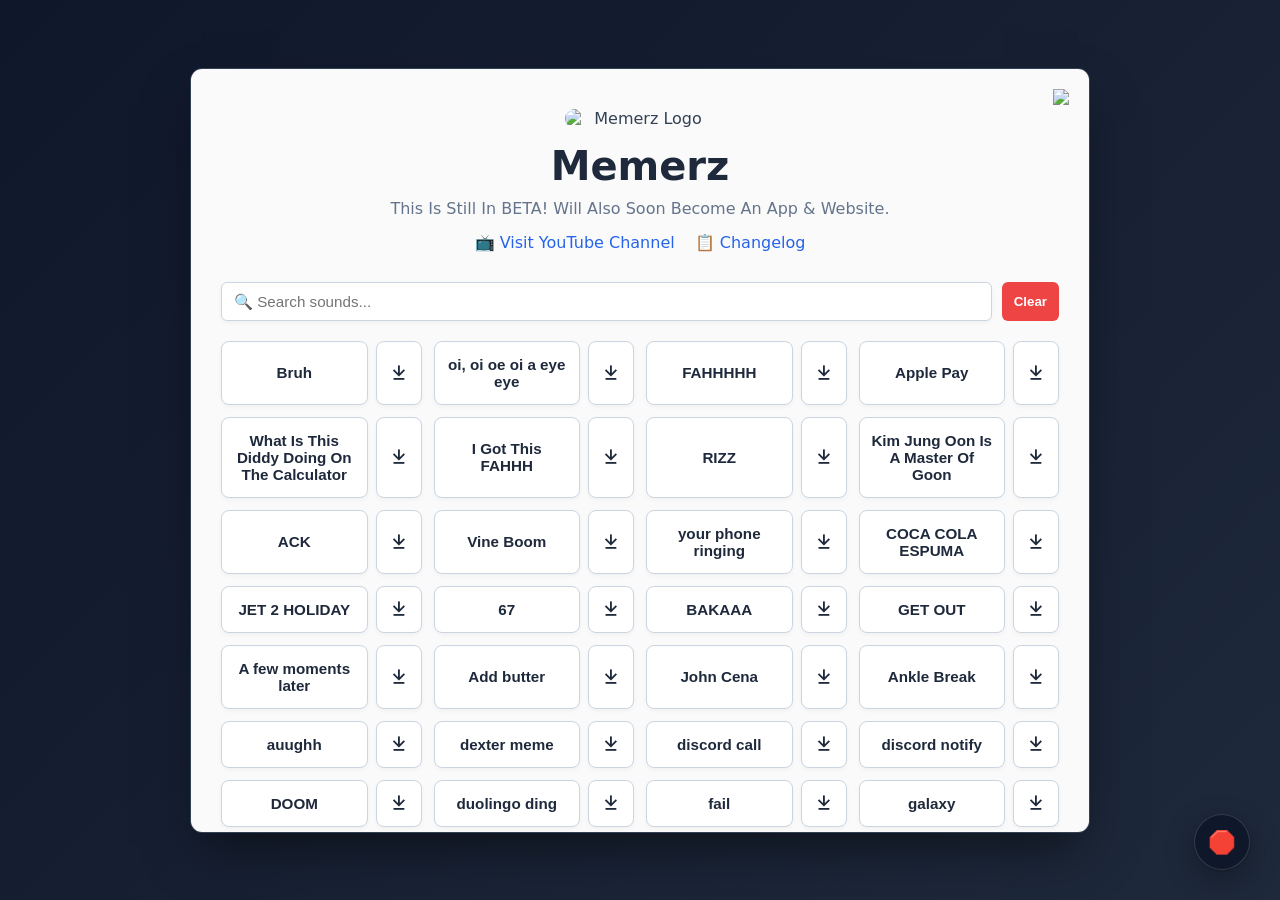
==== index.html @ 95a268e2 "Update index.html" ====
<!doctype html>
<html lang="en">
<head>
<meta charset="UTF-8">
<meta name="viewport" content="width=device-width, initial-scale=1.0">
<title>Memerz - (BETA)</title>
<link rel="icon" type="image/png" href="All Logos.png">
<link rel="stylesheet" href="https://unpkg.com/boxicons@2.1.4/css/boxicons.min.css">
<link rel="stylesheet" href="download-buttons.css">
<style>
/* --- CLEAN DEVICE FRAMING STYLES (NO BROWSER CHROME / NO ADDRESS BAR) --- */
body {
margin: 0;
padding: 40px 20px;
background: linear-gradient(135deg, #0f172a, #1e293b);
font-family: system-ui, -apple-system, BlinkMacSystemFont, 'Segoe UI', Roboto, sans-serif;
color: #334155;
display: flex;
justify-content: center;
align-items: center;
min-height: 100vh;
box-sizing: border-box;
}

/* Clean Website Frame Container */
.soundboard-frame {
width: 100%;
max-width: 900px;
background: #fafafa;
border-radius: 12px;
box-shadow: 0 25px 50px -12px rgba(0, 0, 0, 0.5);
border: 1px solid #334155;
padding: 40px 30px 30px 30px;
max-height: 85vh;
overflow-y: auto;
position: relative;
box-sizing: border-box;
}

.header-area {
position: relative;
margin-bottom: 30px;
text-align: center;
}

.logo {
display: block;
margin: 0 auto 15px auto;
max-width: 150px;
height: auto;
border-radius: 10px;
}

.title {
font-size: 2.5rem;
color: #1e293b;
margin: 0 0 10px 0;
}

.description {
color: #64748b;
font-size: 1rem;
margin: 0 0 15px 0;
}

.nav-links {
display: flex;
gap: 20px;
justify-content: center;
flex-wrap: wrap;
}

.nav-links a {
color: #2563eb;
text-decoration: none;
font-weight: 500;
}

.nav-links a:hover {
text-decoration: underline;
}

/* SEARCH BAR STYLES */
.search-container {
margin-bottom: 20px;
display: flex;
gap: 10px;
}

.search-input {
flex: 1;
padding: 10px 12px;
border: 1px solid #cbd5e1;
border-radius: 6px;
font-size: 0.95rem;
color: #1e293b;
box-shadow: 0 2px 4px rgba(0,0,0,0.04);
transition: border-color 0.2s ease;
}

.search-input:focus {
outline: none;
border-color: #2563eb;
box-shadow: 0 0 0 3px rgba(37, 99, 235, 0.1);
}

.clear-btn {
padding: 10px 12px;
background: #ef4444;
color: white;
border: none;
border-radius: 6px;
cursor: pointer;
font-weight: 600;
transition: all 0.2s ease;
}

.clear-btn:hover {
background: #dc2626;
transform: translateY(-1px);
}

/* Soundboard Grid Wrapper */
.soundboard-grid {
display: grid;
grid-template-columns: repeat(auto-fill, minmax(160px, 1fr));
gap: 12px;
margin-bottom: 10px;
}

/* Grid Buttons */
.soundboard-grid button {
background: #ffffff;
color: #1e293b;
border: 1px solid #cbd5e1;
padding: 14px 10px;
border-radius: 8px;
font-size: 0.95rem;
font-weight: 600;
cursor: pointer;
transition: all 0.2s ease;
box-shadow: 0 2px 4px rgba(0,0,0,0.04);
display: flex;
align-items: center;
justify-content: center;
text-align: center;
}

.soundboard-grid button:hover {
background: #f8fafc;
border-color: #94a3b8;
transform: translateY(-2px);
box-shadow: 0 4px 6px rgba(0,0,0,0.08);
}

.soundboard-grid button:active {
transform: translateY(0);
}

.soundboard-grid button.hidden {
display: none;
}

/* --- VERCEL DOCK STYLE DRAGGABLE BUTTON --- */
.floating-toolbar {
position: fixed;
bottom: 30px;
right: 30px;
width: 56px;
height: 56px;
background: rgba(15, 23, 42, 0.9);
backdrop-filter: blur(8px);
-webkit-backdrop-filter: blur(8px);
border: 1px solid rgba(255, 255, 255, 0.15);
border-radius: 50%;
box-shadow: 0 10px 30px rgba(0, 0, 0, 0.3), 0 1px 3px rgba(0, 0, 0, 0.2);
display: flex;
align-items: center;
justify-content: center;
font-size: 1.4rem;
cursor: grab;
z-index: 9999;
user-select: none;
touch-action: none;
transition: border-color 0.2s, transform 0.1s ease;
}

.floating-toolbar:hover {
border-color: rgba(239, 68, 68, 0.6);
transform: scale(1.05);
}

.floating-toolbar:active {
cursor: grabbing;
transform: scale(0.95);
}


  .discord-btn {
  display: inline-flex;
  align-items: center;
  gap: 8px;
  padding: 12px 24px;
  background: #5865F2;
  color: #fff;
  border-radius: 20px;
  text-decoration: none;
  font-weight: 600;
  font-size: 1rem;
  transition: background .2s;
}

.discord-btn:hover {
  background: #4752c4;
}

.discord-btn i {
  font-size: 1.2rem;
}
</style>
</head>
<body>

<!-- Main Website Device Frame Panel -->
<div class="soundboard-frame">

<!-- GitHub icon pinned cleanly inside the frame layout -->
<a class="GitHub" href="https://github.com/treatwashere/Meme-Soundboard" style="position: absolute; right: 20px; top: 20px;" target="_blank">
<img src="https://raw.githubusercontent.com/treatwashere/Meme-Soundboard/refs/heads/main/GitHub_Invertocat_Black_Clearspace.png" style="height:2em; display:block;">
</a>

<!-- Elfsight App Widget Integration -->
<div class="elfsight-app-63ed6d70-ac6b-4625-aff9-a7a195f194ff" data-elfsight-app-lazy></div>

<div class="header-area">
<img class="logo" src="https://raw.githubusercontent.com/treatwashere/Meme-Soundboard/refs/heads/main/All%20Logos.png" alt="Memerz Logo">
<h1 class="title">Memerz</h1>
<p class="description">This Is Still In BETA! Will Also Soon Become An App & Website.</p>
<div class="nav-links">
<a href="https://www.youtube.com/@treatwashere" target="_blank">📺 Visit YouTube Channel</a>
<a href="/changelog.html">📋 Changelog</a>
</div>
</div>

<!-- SEARCH BAR -->
<div class="search-container">
<input 
  type="text" 
  class="search-input" 
  id="searchInput" 
  placeholder="🔍 Search sounds..."
>
<button class="clear-btn" id="clearBtn">Clear</button>
</div>

<!-- Soundboard Dynamic Grid Layout -->
<div class="soundboard-grid" id="soundboardGrid">
<button class="sound-btn" data-name="Bruh" onclick="playSound('https://github.com/treatwashere/Meme-Soundboard/raw/refs/heads/main/bruh.mp3')">Bruh</button>
<button class="sound-btn" data-name="oi, oi oe oi a eye eye" onclick="playSound('https://github.com/treatwashere/Meme-Soundboard/raw/refs/heads/main/oi,%20oi%20oe%20oi%20a%20eye%20eye.mp3')">oi, oi oe oi a eye eye</button>
<button class="sound-btn" data-name="FAHHHHH" onclick="playSound('https://github.com/treatwashere/Meme-Soundboard/raw/refs/heads/main/faaah.mp3')">FAHHHHH</button>
<button class="sound-btn" data-name="Apple Pay" onclick="playSound('https://raw.githubusercontent.com/treatwashere/Meme-Soundboard/refs/heads/main/applepay.mp3')">Apple Pay</button>
<button class="sound-btn" data-name="What Is This Diddy Doing On The Calculator" onclick="playSound('https://raw.githubusercontent.com/treatwashere/Meme-Soundboard/refs/heads/main/what-is-this-diddy-blud-doing-on-the.mp3')">What Is This Diddy Doing On The Calculator</button>
<button class="sound-btn" data-name="I Got This FAHHH" onclick="playSound('https://raw.githubusercontent.com/treatwashere/Meme-Soundboard/refs/heads/main/ive-got-this-faaaaaaaaahhhhh.mp3')">I Got This FAHHH</button>
<button class="sound-btn" data-name="RIZZ" onclick="playSound('https://github.com/treatwashere/Meme-Soundboard/raw/refs/heads/main/rizz-sound-effect.mp3')">RIZZ</button>
<button class="sound-btn" data-name="Kim Jung Oon Is A Master Of Goon" onclick="playSound('https://github.com/treatwashere/Meme-Soundboard/raw/refs/heads/main/kim-jong-un-is-master-of-g00n.mp3')">Kim Jung Oon Is A Master Of Goon</button>
<button class="sound-btn" data-name="ACK" onclick="playSound('https://github.com/treatwashere/Meme-Soundboard/raw/refs/heads/main/ack.mp3')">ACK</button>
<button class="sound-btn" data-name="Vine Boom" onclick="playSound('https://github.com/treatwashere/Meme-Soundboard/raw/refs/heads/main/vine-boom.mp3')">Vine Boom</button>
<button class="sound-btn" data-name="your phone ringing" onclick="playSound('https://github.com/treatwashere/Meme-Soundboard/raw/refs/heads/main/youre-phone-is-ringing.mp3')">your phone ringing</button>
<button class="sound-btn" data-name="COCA COLA ESPUMA" onclick="playSound('https://github.com/treatwashere/Meme-Soundboard/raw/refs/heads/main/coca-cola-espuma.mp3')">COCA COLA ESPUMA</button>
<button class="sound-btn" data-name="JET 2 HOLIDAY" onclick="playSound('https://github.com/treatwashere/Meme-Soundboard/raw/refs/heads/main/treat%20washere%20-%20NOTHING%20BEATS%20A%20JET%202%20HOLIDAY!%202026-05-03%2014_26.m4a')">JET 2 HOLIDAY</button>
<button class="sound-btn" data-name="67" onclick="playSound('https://github.com/treatwashere/Meme-Soundboard/raw/refs/heads/main/67_SQlv2Xv.mp3')">67</button>
<button class="sound-btn" data-name="BAKAAA" onclick="playSound('https://raw.githubusercontent.com/treatwashere/Meme-Soundboard/refs/heads/main/My%20Movie%2042.mp3')">BAKAAA</button>
<button class="sound-btn" data-name="GET OUT" onclick="playSound('https://github.com/treatwashere/Meme-Soundboard/raw/refs/heads/main/tuco-get-out.mp3')">GET OUT</button>
<button class="sound-btn" data-name="A few moments later" onclick="playSound('https://github.com/treatwashere/Meme-Soundboard/raw/refs/heads/main/a-few-moments-later-sponge-bob-sfx-fun.mp3')">A few moments later</button>
<button class="sound-btn" data-name="Add butter" onclick="playSound('https://github.com/treatwashere/Meme-Soundboard/raw/refs/heads/main/add-butter-add-butter.mp3')">Add butter</button>
<button class="sound-btn" data-name="John Cena" onclick="playSound('https://github.com/treatwashere/Meme-Soundboard/raw/refs/heads/main/and-his-name-is-john-cena.mp3')">John Cena</button>
<button class="sound-btn" data-name="Ankle Break" onclick="playSound('https://github.com/treatwashere/Meme-Soundboard/raw/refs/heads/main/ankle-snap.mp3')">Ankle Break</button>
<button class="sound-btn" data-name="auughh" onclick="playSound('https://github.com/treatwashere/Meme-Soundboard/raw/refs/heads/main/auugghhhhhhhhh.mp3')">auughh</button>
<button class="sound-btn" data-name="dexter meme" onclick="playSound('https://github.com/treatwashere/Meme-Soundboard/raw/refs/heads/main/dexter-meme.mp3')">dexter meme</button>
<button class="sound-btn" data-name="discord call" onclick="playSound('https://github.com/treatwashere/Meme-Soundboard/raw/refs/heads/main/discord-call-soundd.mp3')">discord call</button>
<button class="sound-btn" data-name="discord notify" onclick="playSound('https://github.com/treatwashere/Meme-Soundboard/raw/refs/heads/main/discord-notification.mp3')">discord notify</button>
<button class="sound-btn" data-name="DOOM" onclick="playSound('https://github.com/treatwashere/Meme-Soundboard/raw/refs/heads/main/doom-eternal.mp3')">DOOM</button>
<button class="sound-btn" data-name="duolingo ding" onclick="playSound('https://github.com/treatwashere/Meme-Soundboard/raw/refs/heads/main/duolingo-correct.mp3')">duolingo ding</button>
<button class="sound-btn" data-name="fail" onclick="playSound('https://github.com/treatwashere/Meme-Soundboard/raw/refs/heads/main/fail-sound-effect.mp3')">fail</button>
<button class="sound-btn" data-name="galaxy" onclick="playSound('https://github.com/treatwashere/Meme-Soundboard/raw/refs/heads/main/galaxy-meme.mp3')">galaxy</button>
<button class="sound-btn" data-name="gulp gulp gulp" onclick="playSound('https://github.com/treatwashere/Meme-Soundboard/raw/refs/heads/main/gopgopgop.mp3')">gulp gulp gulp</button>
<button class="sound-btn" data-name="i just hit the jackpot" onclick="playSound('https://github.com/treatwashere/Meme-Soundboard/raw/refs/heads/main/i-just-hit-the-jackpot.mp3')">i just hit the jackpot</button>
<button class="sound-btn" data-name="i want you crying for me" onclick="playSound('https://github.com/treatwashere/Meme-Soundboard/raw/refs/heads/main/i-want-you-crying-for-me-roblox-sfx.mp3')">i want you crying for me</button>
<button class="sound-btn" data-name="i always come back" onclick="playSound('https://github.com/treatwashere/Meme-Soundboard/raw/refs/heads/main/ialwayscomeback.mp3')">i always come back</button>
<button class="sound-btn" data-name="dingalingaling" onclick="playSound('https://github.com/treatwashere/Meme-Soundboard/raw/refs/heads/main/indian-song.mp3')">dingalingaling</button>
<button class="sound-btn" data-name="big fart" onclick="playSound('https://github.com/treatwashere/Meme-Soundboard/raw/refs/heads/main/long-brain-fart.mp3')">big fart</button>
<button class="sound-btn" data-name="metal pipe" onclick="playSound('https://github.com/treatwashere/Meme-Soundboard/raw/refs/heads/main/metal-pipe-clang.mp3')">metal pipe</button>
<button class="sound-btn" data-name="hee hee" onclick="playSound('https://github.com/treatwashere/Meme-Soundboard/raw/refs/heads/main/michael-jackson-hee-hee.mp3')">hee hee</button>
<button class="sound-btn" data-name="no more skibidi toilet" onclick="playSound('https://github.com/treatwashere/Meme-Soundboard/raw/refs/heads/main/my-mommy-said-no-more-skibidi-toilet.mp3')">no more skibidi toilet</button>
<button class="sound-btn" data-name="wii nice shot!" onclick="playSound('https://github.com/treatwashere/Meme-Soundboard/raw/refs/heads/main/nice%20shot.mp3')">wii nice shot!</button>
<button class="sound-btn" data-name="omg bro" onclick="playSound('https://github.com/treatwashere/Meme-Soundboard/raw/refs/heads/main/oh-my-god-bro-oh-hell-nah-man.mp3')">omg bro</button>
<button class="sound-btn" data-name="is that freddy fazbear?" onclick="playSound('https://github.com/treatwashere/Meme-Soundboard/raw/refs/heads/main/omg-is-that-freddy-fazbear.mp3')">is that freddy fazbear?</button>
<button class="sound-btn" data-name="plankton moan" onclick="playSound('https://github.com/treatwashere/Meme-Soundboard/raw/refs/heads/main/plankton-groan.mp3')">plankton moan</button>
<button class="sound-btn" data-name="ps2 startup sound" onclick="playSound('https://github.com/treatwashere/Meme-Soundboard/raw/refs/heads/main/playstation2-startup-sound.mp3')">ps2 startup sound</button>
<button class="sound-btn" data-name="rickroll" onclick="playSound('https://github.com/treatwashere/Meme-Soundboard/raw/refs/heads/main/rickroll.mp3')">rickroll</button>
<button class="sound-btn" data-name="rip my granny" onclick="playSound('https://github.com/treatwashere/Meme-Soundboard/raw/refs/heads/main/rip-my-granny.mp3')">rip my granny</button>
<button class="sound-btn" data-name="show me your willy" onclick="playSound('https://github.com/treatwashere/Meme-Soundboard/raw/refs/heads/main/show-me-your-willy_7lihYOX.mp3')">show me your willy</button>
<button class="sound-btn" data-name="tactical nuke incoming" onclick="playSound('https://github.com/treatwashere/Meme-Soundboard/raw/refs/heads/main/tactical-nuke.mp3')">tactical nuke incoming</button>
<button class="sound-btn" data-name="whered you get that piano?" onclick="playSound('https://github.com/treatwashere/Meme-Soundboard/raw/refs/heads/main/wait-whered-you-get-that-piano_FfONCac.mp3')">whered you get that piano?</button>
<button class="sound-btn" data-name="du bist gut genug" onclick="playSound('https://github.com/treatwashere/Meme-Soundboard/raw/refs/heads/main/du-bist-gut-genug.mp3')">du bist gut genug</button>
<button class="sound-btn" data-name="dun dun dun" onclick="playSound('https://github.com/treatwashere/Meme-Soundboard/raw/refs/heads/main/dun-dun.mp3')">dun dun dun</button>
<button class="sound-btn" data-name="i sh#t my pants aldi" onclick="playSound('https://github.com/treatwashere/Meme-Soundboard/raw/refs/heads/main/i-sh-t-my-pants-aldi.mp3')">i sh#t my pants aldi</button>
<button class="sound-btn" data-name="yayyy!" onclick="playSound('https://github.com/treatwashere/Meme-Soundboard/raw/refs/heads/main/kids-saying-yay-sound-effect_3.mp3')">yayyy!</button>
<button class="sound-btn" data-name="ohhh myyy gawdddd" onclick="playSound('https://github.com/treatwashere/Meme-Soundboard/raw/refs/heads/main/oh-my-god-meme.mp3')">ohhh myyy gawdddd</button>
<button class="sound-btn" data-name="meow meow meow meow" onclick="playSound('https://github.com/treatwashere/Meme-Soundboard/raw/refs/heads/main/sad-meow-song.mp3')">meow meow meow meow</button>
<button class="sound-btn" data-name="spiderman meme song" onclick="playSound('https://github.com/treatwashere/Memerz/raw/refs/heads/main/spiderman-meme-song.mp3')">spiderman meme song</button>
<button class="sound-btn" data-name="romance song" onclick="playSound('https://github.com/treatwashere/Memerz/raw/refs/heads/main/romanceeeeeeeeeeeeee.mp3')">romance song</button>
<button class="sound-btn" data-name="yeah boi song" onclick="playSound('https://github.com/treatwashere/Memerz/raw/refs/heads/main/yeah-boiii-i-i-i.mp3')">yeah boi song</button>
<button class="sound-btn" data-name="hello there meme" onclick="playSound('https://github.com/treatwashere/Memerz/raw/refs/heads/main/obi-wan-hello-there.mp3')">hello there meme</button>
<button class="sound-btn" data-name="fortnite death sound" onclick="playSound('https://github.com/treatwashere/Memerz/raw/refs/heads/main/fortnite-death.mp3')">fortnite death sound</button>
<button class="sound-btn" data-name="error sound" onclick="playSound('https://github.com/treatwashere/Memerz/raw/refs/heads/main/error-sound.mp3')">error sound</button>
<button class="sound-btn" data-name="AI Baby laughing" onclick="playSound('https://github.com/treatwashere/Memerz/raw/refs/heads/main/baby-laughing-meme.mp3')">AI Baby laughing</button>
<button class="sound-btn" data-name="Loud siren" onclick="playSound('https://github.com/treatwashere/Memerz/raw/refs/heads/main/999-social-credit-siren.mp3')">Loud siren</button>
<button class="sound-btn" data-name="sus sound" onclick="playSound('https://github.com/treatwashere/Memerz/raw/refs/heads/main/among-us-role-reveal-sound.mp3')">sus sound</button>
<button class="sound-btn" data-name="gay echo" onclick="playSound('https://github.com/treatwashere/Memerz/raw/refs/heads/main/gay-gay-gay-gay.mp3')">gay echo</button>
<button class="sound-btn" data-name="heavenly music" onclick="playSound('https://github.com/treatwashere/Memerz/raw/refs/heads/main/heavenly-music-gaming-sound-effect-hd-mp3cut.mp3')">heavenly music</button>
<button class="sound-btn" data-name="sad song" onclick="playSound('https://raw.githubusercontent.com/treatwashere/Memerz/refs/heads/main/tf_nemesis.mp3')">sad song</button>
<button class="sound-btn" data-name="danger edit" onclick="playSound('https://raw.githubusercontent.com/treatwashere/Memerz/refs/heads/main/verity-edit.mp3')">danger edit</button>
  <a href="https://discord.gg/YOUR_INVITE_CODE" target="_blank" class="discord-btn">
  <i class="bi bi-discord"></i>
  Discord
</a>

</div>

<!-- Fixed Vercel Floating Button Docks Globally On Page -->
<button id="floating-toolbar" class="floating-toolbar" title="Drag to re-position. Click to stop all sounds.">
🛑
</button>

<!-- Scripts CDN -->
<script src="https://elfsightcdn.com/platform.js" async></script>

<!-- Sound Processing & Search Logic -->
<script>
let activeSounds = [];

function playSound(file) {
const audio = new Audio(file);
activeSounds.push(audio);
audio.onended = function() {
activeSounds = activeSounds.filter(s => s !== audio);
};
audio.play().catch(err => console.log("Playback error: ", err));
}

function stopAllSounds() {
activeSounds.forEach(sound => {
sound.pause();
sound.currentTime = 0;
});
activeSounds = [];
}

// SEARCH FUNCTIONALITY
const searchInput = document.getElementById('searchInput');
const clearBtn = document.getElementById('clearBtn');
const soundButtons = document.querySelectorAll('.sound-btn');

searchInput.addEventListener('input', (e) => {
const searchTerm = e.target.value.toLowerCase();

soundButtons.forEach(btn => {
const soundName = btn.dataset.name.toLowerCase();
if (soundName.includes(searchTerm)) {
btn.classList.remove('hidden');
} else {
btn.classList.add('hidden');
}
});
});

clearBtn.addEventListener('click', () => {
searchInput.value = '';
searchInput.focus();
soundButtons.forEach(btn => btn.classList.remove('hidden'));
});

/* --- FIXED FLUID TRANSFORMS DRAG LOGIC --- */
const toolbar = document.getElementById('floating-toolbar');
let isDragging = false;
let gestureMoved = false;
let startX = 0, startY = 0;
let transformX = 0, transformY = 0;
let dragStartX = 0, dragStartY = 0;

toolbar.addEventListener('pointerdown', (e) => {
isDragging = true;
gestureMoved = false;
dragStartX = e.clientX;
dragStartY = e.clientY;
startX = e.clientX - transformX;
startY = e.clientY - transformY;
toolbar.setPointerCapture(e.pointerId);
toolbar.style.transition = 'none';
});

toolbar.addEventListener('pointermove', (e) => {
if (!isDragging) return;

const totalDistance = Math.sqrt(Math.pow(e.clientX - dragStartX, 2) + Math.pow(e.clientY - dragStartY, 2));
if (totalDistance > 5) {
gestureMoved = true;
}

transformX = e.clientX - startX;
transformY = e.clientY - startY;

toolbar.style.transform = `translate(${transformX}px, ${transformY}px)`;
});

toolbar.addEventListener('pointerup', (e) => {
if (!isDragging) return;

isDragging = false;
toolbar.releasePointerCapture(e.pointerId);

toolbar.style.transition = 'transform 0.1s ease, border-color 0.2s';

if (!gestureMoved) {
stopAllSounds();
}
});

</script>

<!-- Per-Sound Download Buttons -->
<script src="download-buttons.js"></script>
---- download-buttons.css ----
/* --- MEMERZ: PER-SOUND DOWNLOAD BUTTONS --- */
/* Adds a download control beside every sound button in the soundboard grid. */

/* Slightly wider cells so the sound name and its download button both fit. */
.soundboard-frame .soundboard-grid {
grid-template-columns: repeat(auto-fill, minmax(190px, 1fr));
}

/* Wrapper that pairs one sound button with its download button. */
.soundboard-grid .sound-item {
display: flex;
align-items: stretch;
gap: 8px;
min-width: 0;
}

/* Keeps the search filter working now that buttons sit inside a wrapper. */
.soundboard-grid .sound-item:has(.sound-btn.hidden) {
display: none;
}

.sound-item .sound-btn {
flex: 1 1 auto;
min-width: 0;
}

/* The download control itself. */
.sound-item .dl-btn {
flex: 0 0 auto;
width: 46px;
padding: 0;
background: #ffffff;
color: #1e293b;
border: 1px solid #cbd5e1;
border-radius: 8px;
box-shadow: 0 2px 4px rgba(0,0,0,0.04);
display: flex;
align-items: center;
justify-content: center;
font-size: 1.35rem;
line-height: 1;
text-decoration: none;
cursor: pointer;
transition: all 0.2s ease;
}

.sound-item .dl-btn:hover {
background: #f8fafc;
border-color: #94a3b8;
color: #2563eb;
transform: translateY(-2px);
box-shadow: 0 4px 6px rgba(0,0,0,0.08);
}

.sound-item .dl-btn:active {
transform: translateY(0);
}

.sound-item .dl-btn.dl-busy {
opacity: 0.55;
pointer-events: none;
}

.sound-item .dl-btn i {
display: block;
pointer-events: none;
}

/* Tablets and computers: the arrow-to-bottom button downloads the file. */
.sound-item .dl-desktop {
display: flex;
}

.sound-item .dl-mobile {
display: none;
}

/* Phones: the GitHub button is the download button. */
@media (max-width: 767px) {
.sound-item .dl-desktop {
display: none;
}
.sound-item .dl-mobile {
display: flex;
}
}
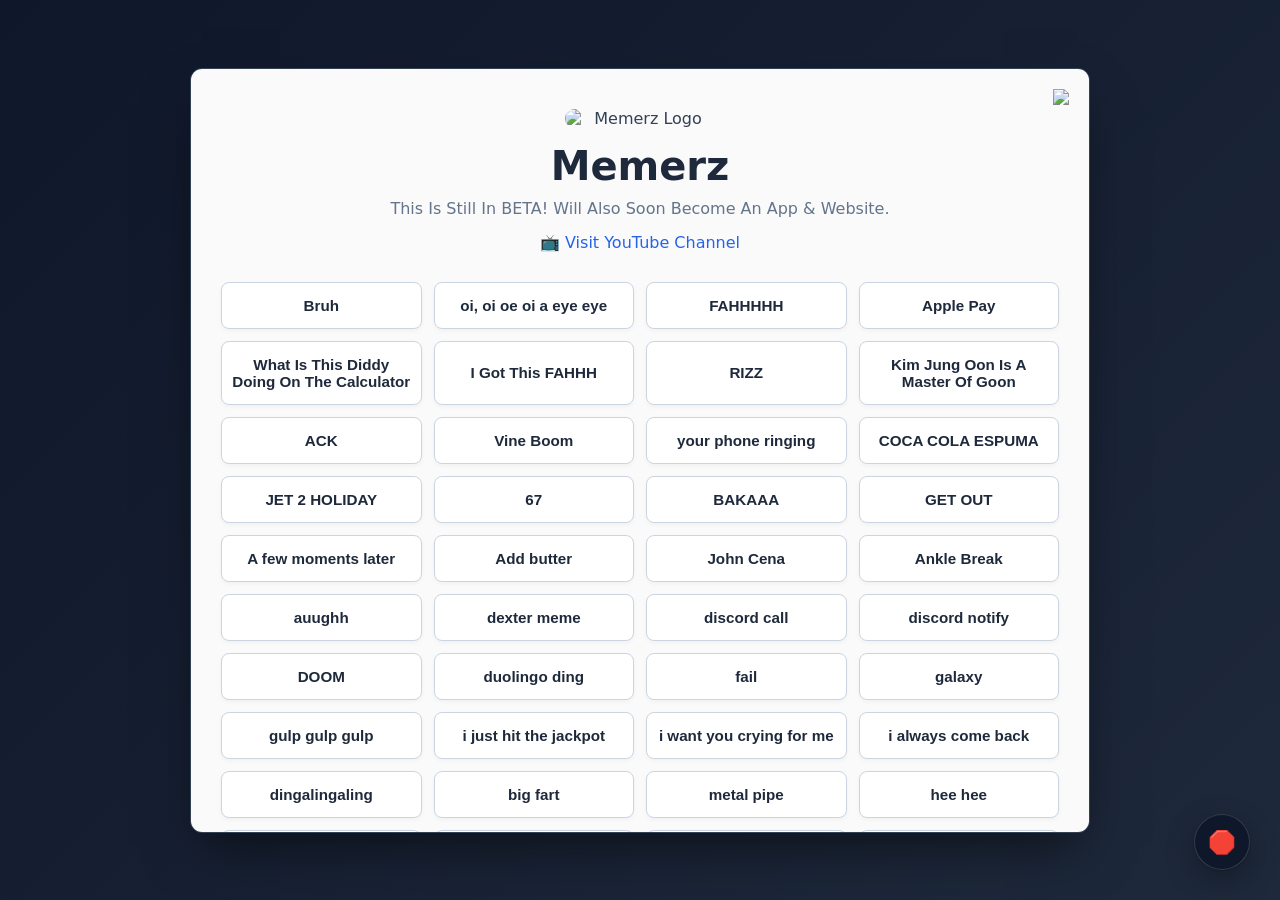
==== commit 050450a1: "Refactor index.html and update styles Updated HTML structure and styles, removed search functionalit" ====
--- a/index.html
+++ b/index.html
@@ -1,12 +1,11 @@
-<!doctype html>
+<!DOCTYPE HTML>
 <html lang="en">
 <head>
 <meta charset="UTF-8">
 <meta name="viewport" content="width=device-width, initial-scale=1.0">
 <title>Memerz - (BETA)</title>
 <link rel="icon" type="image/png" href="All Logos.png">
-<link rel="stylesheet" href="https://unpkg.com/boxicons@2.1.4/css/boxicons.min.css">
-<link rel="stylesheet" href="download-buttons.css">
+<link rel="stylesheet" href="https://cdn.jsdelivr.net/npm/bootstrap-icons@1.11.3/font/bootstrap-icons.min.css">
 <style>
 /* --- CLEAN DEVICE FRAMING STYLES (NO BROWSER CHROME / NO ADDRESS BAR) --- */
 body {
@@ -63,13 +62,6 @@
 margin: 0 0 15px 0;
 }
 
-.nav-links {
-display: flex;
-gap: 20px;
-justify-content: center;
-flex-wrap: wrap;
-}
-
 .nav-links a {
 color: #2563eb;
 text-decoration: none;
@@ -78,46 +70,6 @@
 
 .nav-links a:hover {
 text-decoration: underline;
-}
-
-/* SEARCH BAR STYLES */
-.search-container {
-margin-bottom: 20px;
-display: flex;
-gap: 10px;
-}
-
-.search-input {
-flex: 1;
-padding: 10px 12px;
-border: 1px solid #cbd5e1;
-border-radius: 6px;
-font-size: 0.95rem;
-color: #1e293b;
-box-shadow: 0 2px 4px rgba(0,0,0,0.04);
-transition: border-color 0.2s ease;
-}
-
-.search-input:focus {
-outline: none;
-border-color: #2563eb;
-box-shadow: 0 0 0 3px rgba(37, 99, 235, 0.1);
-}
-
-.clear-btn {
-padding: 10px 12px;
-background: #ef4444;
-color: white;
-border: none;
-border-radius: 6px;
-cursor: pointer;
-font-weight: 600;
-transition: all 0.2s ease;
-}
-
-.clear-btn:hover {
-background: #dc2626;
-transform: translateY(-1px);
 }
 
 /* Soundboard Grid Wrapper */
@@ -155,10 +107,6 @@
 
 .soundboard-grid button:active {
 transform: translateY(0);
-}
-
-.soundboard-grid button.hidden {
-display: none;
 }
 
 /* --- VERCEL DOCK STYLE DRAGGABLE BUTTON --- */
@@ -195,31 +143,57 @@
 transform: scale(0.95);
 }
 
-
-  .discord-btn {
-  display: inline-flex;
-  align-items: center;
-  gap: 8px;
-  padding: 12px 24px;
-  background: #5865F2;
-  color: #fff;
-  border-radius: 20px;
-  text-decoration: none;
-  font-weight: 600;
-  font-size: 1rem;
-  transition: background .2s;
+/* Discord Button */
+.discord-btn {
+display: inline-flex;
+align-items: center;
+justify-content: center;
+gap: 10px;
+padding: 14px 32px;
+background: #5865F2;
+color: #fff;
+border-radius: 20px;
+text-decoration: none;
+font-weight: 600;
+font-size: 1rem;
+border: none;
+cursor: pointer;
+transition: background .2s;
+margin-top: 20px;
 }
 
 .discord-btn:hover {
-  background: #4752c4;
+background: #4752c4;
 }
 
 .discord-btn i {
-  font-size: 1.2rem;
-}
+font-size: 1.2rem;
+}
+
+.discord-container {
+text-align: center;
+margin-top: 30px;
+padding-top: 20px;
+border-top: 1px solid #e2e8f0;
+}
+
 </style>
 </head>
 <body>
+
+<script>
+let currentAudio = null;
+
+function playSound(file) {
+if (currentAudio) {
+currentAudio.pause();
+}
+currentAudio = new Audio(file);
+currentAudio.play();
+}
+
+console.log("Javascript loaded!")
+</script>
 
 <!-- Main Website Device Frame Panel -->
 <div class="soundboard-frame">
@@ -238,93 +212,86 @@
 <p class="description">This Is Still In BETA! Will Also Soon Become An App & Website.</p>
 <div class="nav-links">
 <a href="https://www.youtube.com/@treatwashere" target="_blank">📺 Visit YouTube Channel</a>
-<a href="/changelog.html">📋 Changelog</a>
-</div>
-</div>
-
-<!-- SEARCH BAR -->
-<div class="search-container">
-<input 
-  type="text" 
-  class="search-input" 
-  id="searchInput" 
-  placeholder="🔍 Search sounds..."
->
-<button class="clear-btn" id="clearBtn">Clear</button>
+</div>
 </div>
 
 <!-- Soundboard Dynamic Grid Layout -->
-<div class="soundboard-grid" id="soundboardGrid">
-<button class="sound-btn" data-name="Bruh" onclick="playSound('https://github.com/treatwashere/Meme-Soundboard/raw/refs/heads/main/bruh.mp3')">Bruh</button>
-<button class="sound-btn" data-name="oi, oi oe oi a eye eye" onclick="playSound('https://github.com/treatwashere/Meme-Soundboard/raw/refs/heads/main/oi,%20oi%20oe%20oi%20a%20eye%20eye.mp3')">oi, oi oe oi a eye eye</button>
-<button class="sound-btn" data-name="FAHHHHH" onclick="playSound('https://github.com/treatwashere/Meme-Soundboard/raw/refs/heads/main/faaah.mp3')">FAHHHHH</button>
-<button class="sound-btn" data-name="Apple Pay" onclick="playSound('https://raw.githubusercontent.com/treatwashere/Meme-Soundboard/refs/heads/main/applepay.mp3')">Apple Pay</button>
-<button class="sound-btn" data-name="What Is This Diddy Doing On The Calculator" onclick="playSound('https://raw.githubusercontent.com/treatwashere/Meme-Soundboard/refs/heads/main/what-is-this-diddy-blud-doing-on-the.mp3')">What Is This Diddy Doing On The Calculator</button>
-<button class="sound-btn" data-name="I Got This FAHHH" onclick="playSound('https://raw.githubusercontent.com/treatwashere/Meme-Soundboard/refs/heads/main/ive-got-this-faaaaaaaaahhhhh.mp3')">I Got This FAHHH</button>
-<button class="sound-btn" data-name="RIZZ" onclick="playSound('https://github.com/treatwashere/Meme-Soundboard/raw/refs/heads/main/rizz-sound-effect.mp3')">RIZZ</button>
-<button class="sound-btn" data-name="Kim Jung Oon Is A Master Of Goon" onclick="playSound('https://github.com/treatwashere/Meme-Soundboard/raw/refs/heads/main/kim-jong-un-is-master-of-g00n.mp3')">Kim Jung Oon Is A Master Of Goon</button>
-<button class="sound-btn" data-name="ACK" onclick="playSound('https://github.com/treatwashere/Meme-Soundboard/raw/refs/heads/main/ack.mp3')">ACK</button>
-<button class="sound-btn" data-name="Vine Boom" onclick="playSound('https://github.com/treatwashere/Meme-Soundboard/raw/refs/heads/main/vine-boom.mp3')">Vine Boom</button>
-<button class="sound-btn" data-name="your phone ringing" onclick="playSound('https://github.com/treatwashere/Meme-Soundboard/raw/refs/heads/main/youre-phone-is-ringing.mp3')">your phone ringing</button>
-<button class="sound-btn" data-name="COCA COLA ESPUMA" onclick="playSound('https://github.com/treatwashere/Meme-Soundboard/raw/refs/heads/main/coca-cola-espuma.mp3')">COCA COLA ESPUMA</button>
-<button class="sound-btn" data-name="JET 2 HOLIDAY" onclick="playSound('https://github.com/treatwashere/Meme-Soundboard/raw/refs/heads/main/treat%20washere%20-%20NOTHING%20BEATS%20A%20JET%202%20HOLIDAY!%202026-05-03%2014_26.m4a')">JET 2 HOLIDAY</button>
-<button class="sound-btn" data-name="67" onclick="playSound('https://github.com/treatwashere/Meme-Soundboard/raw/refs/heads/main/67_SQlv2Xv.mp3')">67</button>
-<button class="sound-btn" data-name="BAKAAA" onclick="playSound('https://raw.githubusercontent.com/treatwashere/Meme-Soundboard/refs/heads/main/My%20Movie%2042.mp3')">BAKAAA</button>
-<button class="sound-btn" data-name="GET OUT" onclick="playSound('https://github.com/treatwashere/Meme-Soundboard/raw/refs/heads/main/tuco-get-out.mp3')">GET OUT</button>
-<button class="sound-btn" data-name="A few moments later" onclick="playSound('https://github.com/treatwashere/Meme-Soundboard/raw/refs/heads/main/a-few-moments-later-sponge-bob-sfx-fun.mp3')">A few moments later</button>
-<button class="sound-btn" data-name="Add butter" onclick="playSound('https://github.com/treatwashere/Meme-Soundboard/raw/refs/heads/main/add-butter-add-butter.mp3')">Add butter</button>
-<button class="sound-btn" data-name="John Cena" onclick="playSound('https://github.com/treatwashere/Meme-Soundboard/raw/refs/heads/main/and-his-name-is-john-cena.mp3')">John Cena</button>
-<button class="sound-btn" data-name="Ankle Break" onclick="playSound('https://github.com/treatwashere/Meme-Soundboard/raw/refs/heads/main/ankle-snap.mp3')">Ankle Break</button>
-<button class="sound-btn" data-name="auughh" onclick="playSound('https://github.com/treatwashere/Meme-Soundboard/raw/refs/heads/main/auugghhhhhhhhh.mp3')">auughh</button>
-<button class="sound-btn" data-name="dexter meme" onclick="playSound('https://github.com/treatwashere/Meme-Soundboard/raw/refs/heads/main/dexter-meme.mp3')">dexter meme</button>
-<button class="sound-btn" data-name="discord call" onclick="playSound('https://github.com/treatwashere/Meme-Soundboard/raw/refs/heads/main/discord-call-soundd.mp3')">discord call</button>
-<button class="sound-btn" data-name="discord notify" onclick="playSound('https://github.com/treatwashere/Meme-Soundboard/raw/refs/heads/main/discord-notification.mp3')">discord notify</button>
-<button class="sound-btn" data-name="DOOM" onclick="playSound('https://github.com/treatwashere/Meme-Soundboard/raw/refs/heads/main/doom-eternal.mp3')">DOOM</button>
-<button class="sound-btn" data-name="duolingo ding" onclick="playSound('https://github.com/treatwashere/Meme-Soundboard/raw/refs/heads/main/duolingo-correct.mp3')">duolingo ding</button>
-<button class="sound-btn" data-name="fail" onclick="playSound('https://github.com/treatwashere/Meme-Soundboard/raw/refs/heads/main/fail-sound-effect.mp3')">fail</button>
-<button class="sound-btn" data-name="galaxy" onclick="playSound('https://github.com/treatwashere/Meme-Soundboard/raw/refs/heads/main/galaxy-meme.mp3')">galaxy</button>
-<button class="sound-btn" data-name="gulp gulp gulp" onclick="playSound('https://github.com/treatwashere/Meme-Soundboard/raw/refs/heads/main/gopgopgop.mp3')">gulp gulp gulp</button>
-<button class="sound-btn" data-name="i just hit the jackpot" onclick="playSound('https://github.com/treatwashere/Meme-Soundboard/raw/refs/heads/main/i-just-hit-the-jackpot.mp3')">i just hit the jackpot</button>
-<button class="sound-btn" data-name="i want you crying for me" onclick="playSound('https://github.com/treatwashere/Meme-Soundboard/raw/refs/heads/main/i-want-you-crying-for-me-roblox-sfx.mp3')">i want you crying for me</button>
-<button class="sound-btn" data-name="i always come back" onclick="playSound('https://github.com/treatwashere/Meme-Soundboard/raw/refs/heads/main/ialwayscomeback.mp3')">i always come back</button>
-<button class="sound-btn" data-name="dingalingaling" onclick="playSound('https://github.com/treatwashere/Meme-Soundboard/raw/refs/heads/main/indian-song.mp3')">dingalingaling</button>
-<button class="sound-btn" data-name="big fart" onclick="playSound('https://github.com/treatwashere/Meme-Soundboard/raw/refs/heads/main/long-brain-fart.mp3')">big fart</button>
-<button class="sound-btn" data-name="metal pipe" onclick="playSound('https://github.com/treatwashere/Meme-Soundboard/raw/refs/heads/main/metal-pipe-clang.mp3')">metal pipe</button>
-<button class="sound-btn" data-name="hee hee" onclick="playSound('https://github.com/treatwashere/Meme-Soundboard/raw/refs/heads/main/michael-jackson-hee-hee.mp3')">hee hee</button>
-<button class="sound-btn" data-name="no more skibidi toilet" onclick="playSound('https://github.com/treatwashere/Meme-Soundboard/raw/refs/heads/main/my-mommy-said-no-more-skibidi-toilet.mp3')">no more skibidi toilet</button>
-<button class="sound-btn" data-name="wii nice shot!" onclick="playSound('https://github.com/treatwashere/Meme-Soundboard/raw/refs/heads/main/nice%20shot.mp3')">wii nice shot!</button>
-<button class="sound-btn" data-name="omg bro" onclick="playSound('https://github.com/treatwashere/Meme-Soundboard/raw/refs/heads/main/oh-my-god-bro-oh-hell-nah-man.mp3')">omg bro</button>
-<button class="sound-btn" data-name="is that freddy fazbear?" onclick="playSound('https://github.com/treatwashere/Meme-Soundboard/raw/refs/heads/main/omg-is-that-freddy-fazbear.mp3')">is that freddy fazbear?</button>
-<button class="sound-btn" data-name="plankton moan" onclick="playSound('https://github.com/treatwashere/Meme-Soundboard/raw/refs/heads/main/plankton-groan.mp3')">plankton moan</button>
-<button class="sound-btn" data-name="ps2 startup sound" onclick="playSound('https://github.com/treatwashere/Meme-Soundboard/raw/refs/heads/main/playstation2-startup-sound.mp3')">ps2 startup sound</button>
-<button class="sound-btn" data-name="rickroll" onclick="playSound('https://github.com/treatwashere/Meme-Soundboard/raw/refs/heads/main/rickroll.mp3')">rickroll</button>
-<button class="sound-btn" data-name="rip my granny" onclick="playSound('https://github.com/treatwashere/Meme-Soundboard/raw/refs/heads/main/rip-my-granny.mp3')">rip my granny</button>
-<button class="sound-btn" data-name="show me your willy" onclick="playSound('https://github.com/treatwashere/Meme-Soundboard/raw/refs/heads/main/show-me-your-willy_7lihYOX.mp3')">show me your willy</button>
-<button class="sound-btn" data-name="tactical nuke incoming" onclick="playSound('https://github.com/treatwashere/Meme-Soundboard/raw/refs/heads/main/tactical-nuke.mp3')">tactical nuke incoming</button>
-<button class="sound-btn" data-name="whered you get that piano?" onclick="playSound('https://github.com/treatwashere/Meme-Soundboard/raw/refs/heads/main/wait-whered-you-get-that-piano_FfONCac.mp3')">whered you get that piano?</button>
-<button class="sound-btn" data-name="du bist gut genug" onclick="playSound('https://github.com/treatwashere/Meme-Soundboard/raw/refs/heads/main/du-bist-gut-genug.mp3')">du bist gut genug</button>
-<button class="sound-btn" data-name="dun dun dun" onclick="playSound('https://github.com/treatwashere/Meme-Soundboard/raw/refs/heads/main/dun-dun.mp3')">dun dun dun</button>
-<button class="sound-btn" data-name="i sh#t my pants aldi" onclick="playSound('https://github.com/treatwashere/Meme-Soundboard/raw/refs/heads/main/i-sh-t-my-pants-aldi.mp3')">i sh#t my pants aldi</button>
-<button class="sound-btn" data-name="yayyy!" onclick="playSound('https://github.com/treatwashere/Meme-Soundboard/raw/refs/heads/main/kids-saying-yay-sound-effect_3.mp3')">yayyy!</button>
-<button class="sound-btn" data-name="ohhh myyy gawdddd" onclick="playSound('https://github.com/treatwashere/Meme-Soundboard/raw/refs/heads/main/oh-my-god-meme.mp3')">ohhh myyy gawdddd</button>
-<button class="sound-btn" data-name="meow meow meow meow" onclick="playSound('https://github.com/treatwashere/Meme-Soundboard/raw/refs/heads/main/sad-meow-song.mp3')">meow meow meow meow</button>
-<button class="sound-btn" data-name="spiderman meme song" onclick="playSound('https://github.com/treatwashere/Memerz/raw/refs/heads/main/spiderman-meme-song.mp3')">spiderman meme song</button>
-<button class="sound-btn" data-name="romance song" onclick="playSound('https://github.com/treatwashere/Memerz/raw/refs/heads/main/romanceeeeeeeeeeeeee.mp3')">romance song</button>
-<button class="sound-btn" data-name="yeah boi song" onclick="playSound('https://github.com/treatwashere/Memerz/raw/refs/heads/main/yeah-boiii-i-i-i.mp3')">yeah boi song</button>
-<button class="sound-btn" data-name="hello there meme" onclick="playSound('https://github.com/treatwashere/Memerz/raw/refs/heads/main/obi-wan-hello-there.mp3')">hello there meme</button>
-<button class="sound-btn" data-name="fortnite death sound" onclick="playSound('https://github.com/treatwashere/Memerz/raw/refs/heads/main/fortnite-death.mp3')">fortnite death sound</button>
-<button class="sound-btn" data-name="error sound" onclick="playSound('https://github.com/treatwashere/Memerz/raw/refs/heads/main/error-sound.mp3')">error sound</button>
-<button class="sound-btn" data-name="AI Baby laughing" onclick="playSound('https://github.com/treatwashere/Memerz/raw/refs/heads/main/baby-laughing-meme.mp3')">AI Baby laughing</button>
-<button class="sound-btn" data-name="Loud siren" onclick="playSound('https://github.com/treatwashere/Memerz/raw/refs/heads/main/999-social-credit-siren.mp3')">Loud siren</button>
-<button class="sound-btn" data-name="sus sound" onclick="playSound('https://github.com/treatwashere/Memerz/raw/refs/heads/main/among-us-role-reveal-sound.mp3')">sus sound</button>
-<button class="sound-btn" data-name="gay echo" onclick="playSound('https://github.com/treatwashere/Memerz/raw/refs/heads/main/gay-gay-gay-gay.mp3')">gay echo</button>
-<button class="sound-btn" data-name="heavenly music" onclick="playSound('https://github.com/treatwashere/Memerz/raw/refs/heads/main/heavenly-music-gaming-sound-effect-hd-mp3cut.mp3')">heavenly music</button>
-<button class="sound-btn" data-name="sad song" onclick="playSound('https://raw.githubusercontent.com/treatwashere/Memerz/refs/heads/main/tf_nemesis.mp3')">sad song</button>
-<button class="sound-btn" data-name="danger edit" onclick="playSound('https://raw.githubusercontent.com/treatwashere/Memerz/refs/heads/main/verity-edit.mp3')">danger edit</button>
+<div class="soundboard-grid">
+<button onclick="playSound('https://github.com/treatwashere/Meme-Soundboard/raw/refs/heads/main/bruh.mp3')">Bruh</button>
+<button onclick="playSound('https://github.com/treatwashere/Meme-Soundboard/raw/refs/heads/main/oi,%20oi%20oe%20oi%20a%20eye%20eye.mp3')">oi, oi oe oi a eye eye</button>
+<button onclick="playSound('https://github.com/treatwashere/Meme-Soundboard/raw/refs/heads/main/faaah.mp3')">FAHHHHH</button>
+<button onclick="playSound('https://raw.githubusercontent.com/treatwashere/Meme-Soundboard/refs/heads/main/applepay.mp3')">Apple Pay</button>
+<button onclick="playSound('https://raw.githubusercontent.com/treatwashere/Meme-Soundboard/refs/heads/main/what-is-this-diddy-blud-doing-on-the.mp3')">What Is This Diddy Doing On The Calculator</button>
+<button onclick="playSound('https://raw.githubusercontent.com/treatwashere/Meme-Soundboard/refs/heads/main/ive-got-this-faaaaaaaaahhhhh.mp3')">I Got This FAHHH</button>
+<button onclick="playSound('https://github.com/treatwashere/Meme-Soundboard/raw/refs/heads/main/rizz-sound-effect.mp3')">RIZZ</button>
+<button onclick="playSound('https://github.com/treatwashere/Meme-Soundboard/raw/refs/heads/main/kim-jong-un-is-master-of-g00n.mp3')">Kim Jung Oon Is A Master Of Goon</button>
+<button onclick="playSound('https://github.com/treatwashere/Meme-Soundboard/raw/refs/heads/main/ack.mp3')">ACK</button>
+<button onclick="playSound('https://github.com/treatwashere/Meme-Soundboard/raw/refs/heads/main/vine-boom.mp3')">Vine Boom</button>
+<button onclick="playSound('https://github.com/treatwashere/Meme-Soundboard/raw/refs/heads/main/youre-phone-is-ringing.mp3')">your phone ringing</button>
+<button onclick="playSound('https://github.com/treatwashere/Meme-Soundboard/raw/refs/heads/main/coca-cola-espuma.mp3')">COCA COLA ESPUMA</button>
+<button onclick="playSound('https://github.com/treatwashere/Meme-Soundboard/raw/refs/heads/main/treat%20washere%20-%20NOTHING%20BEATS%20A%20JET%202%20HOLIDAY!%202026-05-03%2014_26.m4a')">JET 2 HOLIDAY</button>
+<button onclick="playSound('https://github.com/treatwashere/Meme-Soundboard/raw/refs/heads/main/67_SQlv2Xv.mp3')">67</button>
+<button onclick="playSound('https://raw.githubusercontent.com/treatwashere/Meme-Soundboard/refs/heads/main/My%20Movie%2042.mp3')">BAKAAA</button>
+<button onclick="playSound('https://github.com/treatwashere/Meme-Soundboard/raw/refs/heads/main/tuco-get-out.mp3')">GET OUT</button>
+<button onclick="playSound('https://github.com/treatwashere/Meme-Soundboard/raw/refs/heads/main/a-few-moments-later-sponge-bob-sfx-fun.mp3')">A few moments later</button>
+<button onclick="playSound('https://github.com/treatwashere/Meme-Soundboard/raw/refs/heads/main/add-butter-add-butter.mp3')">Add butter</button>
+<button onclick="playSound('https://github.com/treatwashere/Meme-Soundboard/raw/refs/heads/main/and-his-name-is-john-cena.mp3')">John Cena</button>
+<button onclick="playSound('https://github.com/treatwashere/Meme-Soundboard/raw/refs/heads/main/ankle-snap.mp3')">Ankle Break</button>
+<button onclick="playSound('https://github.com/treatwashere/Meme-Soundboard/raw/refs/heads/main/auugghhhhhhhhh.mp3')">auughh</button>
+<button onclick="playSound('https://github.com/treatwashere/Meme-Soundboard/raw/refs/heads/main/dexter-meme.mp3')">dexter meme</button>
+<button onclick="playSound('https://github.com/treatwashere/Meme-Soundboard/raw/refs/heads/main/discord-call-soundd.mp3')">discord call</button>
+<button onclick="playSound('https://github.com/treatwashere/Meme-Soundboard/raw/refs/heads/main/discord-notification.mp3')">discord notify</button>
+<button onclick="playSound('https://github.com/treatwashere/Meme-Soundboard/raw/refs/heads/main/doom-eternal.mp3')">DOOM</button>
+<button onclick="playSound('https://github.com/treatwashere/Meme-Soundboard/raw/refs/heads/main/duolingo-correct.mp3')">duolingo ding</button>
+<button onclick="playSound('https://github.com/treatwashere/Meme-Soundboard/raw/refs/heads/main/fail-sound-effect.mp3')">fail</button>
+<button onclick="playSound('https://github.com/treatwashere/Meme-Soundboard/raw/refs/heads/main/galaxy-meme.mp3')">galaxy</button>
+<button onclick="playSound('https://github.com/treatwashere/Meme-Soundboard/raw/refs/heads/main/gopgopgop.mp3')">gulp gulp gulp</button>
+<button onclick="playSound('https://github.com/treatwashere/Meme-Soundboard/raw/refs/heads/main/i-just-hit-the-jackpot.mp3')">i just hit the jackpot</button>
+<button onclick="playSound('https://github.com/treatwashere/Meme-Soundboard/raw/refs/heads/main/i-want-you-crying-for-me-roblox-sfx.mp3')">i want you crying for me</button>
+<button onclick="playSound('https://github.com/treatwashere/Meme-Soundboard/raw/refs/heads/main/ialwayscomeback.mp3')">i always come back</button>
+<button onclick="playSound('https://github.com/treatwashere/Meme-Soundboard/raw/refs/heads/main/indian-song.mp3')">dingalingaling</button>
+<button onclick="playSound('https://github.com/treatwashere/Meme-Soundboard/raw/refs/heads/main/long-brain-fart.mp3')">big fart</button>
+<button onclick="playSound('https://github.com/treatwashere/Meme-Soundboard/raw/refs/heads/main/metal-pipe-clang.mp3')">metal pipe</button>
+<button onclick="playSound('https://github.com/treatwashere/Meme-Soundboard/raw/refs/heads/main/michael-jackson-hee-hee.mp3')">hee hee</button>
+<button onclick="playSound('https://github.com/treatwashere/Meme-Soundboard/raw/refs/heads/main/my-mommy-said-no-more-skibidi-toilet.mp3')">no more skibidi toilet</button>
+<button onclick="playSound('https://github.com/treatwashere/Meme-Soundboard/raw/refs/heads/main/nice shot.mp3')">wii nice shot!</button>
+<button onclick="playSound('https://github.com/treatwashere/Meme-Soundboard/raw/refs/heads/main/oh-my-god-bro-oh-hell-nah-man.mp3')">omg bro</button>
+<button onclick="playSound('https://github.com/treatwashere/Meme-Soundboard/raw/refs/heads/main/omg-is-that-freddy-fazbear.mp3')">is that freddy fazbear?</button>
+<button onclick="playSound('https://github.com/treatwashere/Meme-Soundboard/raw/refs/heads/main/plankton-groan.mp3')">plankton moan</button>
+<button onclick="playSound('https://github.com/treatwashere/Meme-Soundboard/raw/refs/heads/main/playstation2-startup-sound.mp3')">ps2 startup sound</button>
+<button onclick="playSound('https://github.com/treatwashere/Meme-Soundboard/raw/refs/heads/main/rickroll.mp3')">rickroll</button>
+<button onclick="playSound('https://github.com/treatwashere/Meme-Soundboard/raw/refs/heads/main/rip-my-granny.mp3')">rip my granny</button>
+<button onclick="playSound('https://raw.githubusercontent.com/treatwashere/Meme-Soundboard/refs/heads/main/show-me-your-willy_7lihYOX.mp3')">show me your willy</button>
+<button onclick="playSound('https://github.com/treatwashere/Meme-Soundboard/raw/refs/heads/main/tactical-nuke.mp3')">tactical nuke incoming</button>
+<button onclick="playSound('https://github.com/treatwashere/Meme-Soundboard/raw/refs/heads/main/wait-whered-you-get-that-piano_FfONCac.mp3')">whered you get that piano?</button>
+<button onclick="playSound('https://github.com/treatwashere/Meme-Soundboard/raw/refs/heads/main/du-bist-gut-genug.mp3')">du bist gut genug</button>
+<button onclick="playSound('https://github.com/treatwashere/Meme-Soundboard/raw/refs/heads/main/dun-dun.mp3')">dun dun dun</button>
+<button onclick="playSound('https://github.com/treatwashere/Meme-Soundboard/raw/refs/heads/main/i-sh-t-my-pants-aldi.mp3')">i sh#t my pants aldi</button>
+<button onclick="playSound('https://github.com/treatwashere/Meme-Soundboard/raw/refs/heads/main/kids-saying-yay-sound-effect_3.mp3')">yayyy!</button>
+<button onclick="playSound('https://github.com/treatwashere/Meme-Soundboard/raw/refs/heads/main/oh-my-god-meme.mp3')">ohhh myyy gawdddd</button>
+<button onclick="playSound('https://github.com/treatwashere/Meme-Soundboard/raw/refs/heads/main/sad-meow-song.mp3')">meow meow meow meow</button>
+<button onclick="playSound('https://github.com/treatwashere/Memerz/raw/refs/heads/main/spiderman-meme-song.mp3')">spiderman meme song</button>
+<button onclick="playSound('https://github.com/treatwashere/Memerz/raw/refs/heads/main/romanceeeeeeeeeeeeee.mp3')">romance song</button>
+<button onclick="playSound('https://github.com/treatwashere/Memerz/raw/refs/heads/main/yeah-boiii-i-i-i.mp3')">yeah boi song</button>
+<button onclick="playSound('https://github.com/treatwashere/Memerz/raw/refs/heads/main/obi-wan-hello-there.mp3')">hello there meme</button>
+<button onclick="playSound('https://github.com/treatwashere/Memerz/raw/refs/heads/main/fortnite-death.mp3')">fortnite death sound</button>
+<button onclick="playSound('https://github.com/treatwashere/Memerz/raw/refs/heads/main/error-sound.mp3')">error sound</button>
+<button onclick="playSound('https://github.com/treatwashere/Memerz/raw/refs/heads/main/baby-laughing-meme.mp3')">AI Baby laughing</button>
+<button onclick="playSound('https://github.com/treatwashere/Memerz/raw/refs/heads/main/999-social-credit-siren.mp3')">Loud siren</button>
+<button onclick="playSound('https://github.com/treatwashere/Memerz/raw/refs/heads/main/among-us-role-reveal-sound.mp3')">sus sound</button>
+<button onclick="playSound('https://github.com/treatwashere/Memerz/raw/refs/heads/main/gay-gay-gay-gay.mp3')">gay echo</button>
+<button onclick="playSound('https://github.com/treatwashere/Memerz/raw/refs/heads/main/heavenly-music-gaming-sound-effect-hd-mp3cut.mp3')">heavenly music</button>
+<button onclick="playSound('https://raw.githubusercontent.com/treatwashere/Memerz/refs/heads/main/tf_nemesis.mp3')">sad song</button>
+<button onclick="playSound('https://raw.githubusercontent.com/treatwashere/Memerz/refs/heads/main/verity-edit.mp3')">danger edit</button>
+</div>
+
+<!-- Discord Button -->
+<div class="discord-container">
   <a href="https://discord.gg/YOUR_INVITE_CODE" target="_blank" class="discord-btn">
-  <i class="bi bi-discord"></i>
-  Discord
-</a>
+    <i class="bi bi-discord"></i>
+    Discord
+  </a>
+</div>
 
 </div>
 
@@ -336,8 +303,9 @@
 <!-- Scripts CDN -->
 <script src="https://elfsightcdn.com/platform.js" async></script>
 
-<!-- Sound Processing & Search Logic -->
+<!-- Sound Processing & Bulletproof Dragging System Logic -->
 <script>
+
 let activeSounds = [];
 
 function playSound(file) {
@@ -357,31 +325,6 @@
 activeSounds = [];
 }
 
-// SEARCH FUNCTIONALITY
-const searchInput = document.getElementById('searchInput');
-const clearBtn = document.getElementById('clearBtn');
-const soundButtons = document.querySelectorAll('.sound-btn');
-
-searchInput.addEventListener('input', (e) => {
-const searchTerm = e.target.value.toLowerCase();
-
-soundButtons.forEach(btn => {
-const soundName = btn.dataset.name.toLowerCase();
-if (soundName.includes(searchTerm)) {
-btn.classList.remove('hidden');
-} else {
-btn.classList.add('hidden');
-}
-});
-});
-
-clearBtn.addEventListener('click', () => {
-searchInput.value = '';
-searchInput.focus();
-soundButtons.forEach(btn => btn.classList.remove('hidden'));
-});
-
-/* --- FIXED FLUID TRANSFORMS DRAG LOGIC --- */
 const toolbar = document.getElementById('floating-toolbar');
 let isDragging = false;
 let gestureMoved = false;
@@ -402,26 +345,20 @@
 
 toolbar.addEventListener('pointermove', (e) => {
 if (!isDragging) return;
-
 const totalDistance = Math.sqrt(Math.pow(e.clientX - dragStartX, 2) + Math.pow(e.clientY - dragStartY, 2));
 if (totalDistance > 5) {
 gestureMoved = true;
 }
-
 transformX = e.clientX - startX;
 transformY = e.clientY - startY;
-
 toolbar.style.transform = `translate(${transformX}px, ${transformY}px)`;
 });
 
 toolbar.addEventListener('pointerup', (e) => {
 if (!isDragging) return;
-
 isDragging = false;
 toolbar.releasePointerCapture(e.pointerId);
-
 toolbar.style.transition = 'transform 0.1s ease, border-color 0.2s';
-
 if (!gestureMoved) {
 stopAllSounds();
 }
@@ -429,5 +366,5 @@
 
 </script>
 
-<!-- Per-Sound Download Buttons -->
-<script src="download-buttons.js"></script>
+</body>
+</html>
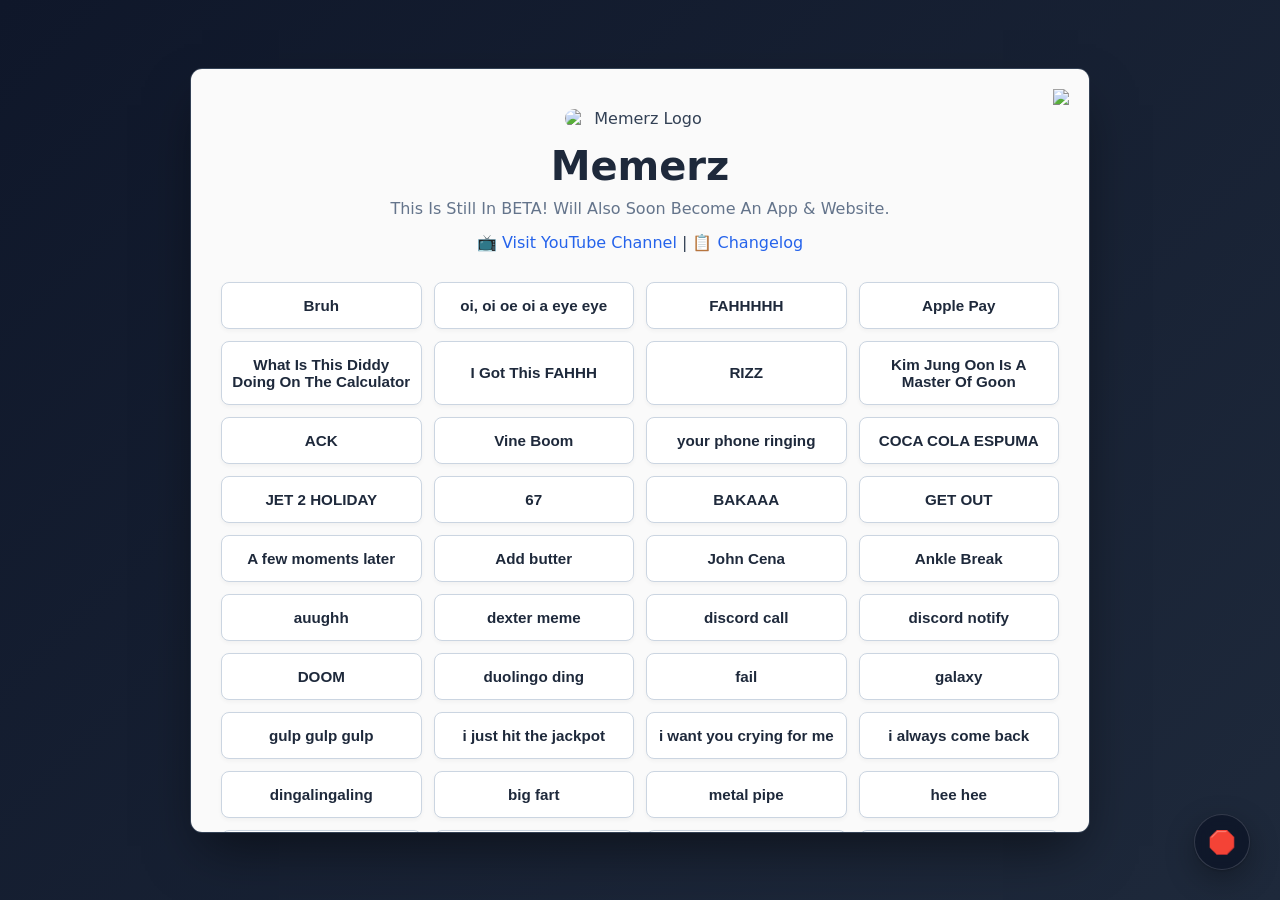
==== commit 0230df88: "Add changelog link to navigation in index.html" ====
--- a/index.html
+++ b/index.html
@@ -211,7 +211,8 @@
 <h1 class="title">Memerz</h1>
 <p class="description">This Is Still In BETA! Will Also Soon Become An App & Website.</p>
 <div class="nav-links">
-<a href="https://www.youtube.com/@treatwashere" target="_blank">📺 Visit YouTube Channel</a>
+<a href="https://www.youtube.com/@treatwashere" target="_blank">📺 Visit YouTube Channel</a> | 
+<a href="https://memerz-dun.vercel.app/changelog.html" target="_blank">📋 Changelog</a>
 </div>
 </div>
 
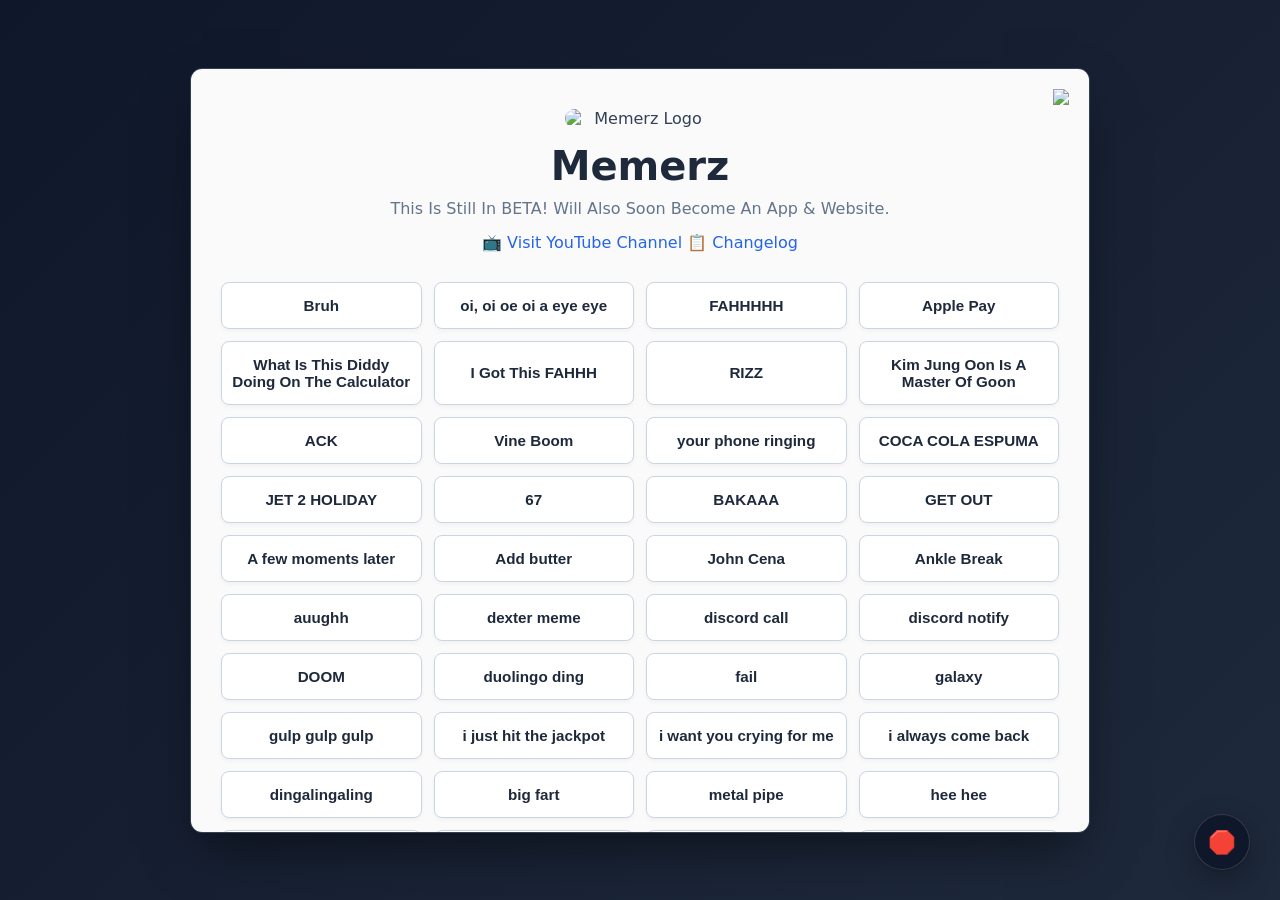
==== commit 76e42725: "Fix formatting in index.html" ====
--- a/index.html
+++ b/index.html
@@ -211,7 +211,7 @@
 <h1 class="title">Memerz</h1>
 <p class="description">This Is Still In BETA! Will Also Soon Become An App & Website.</p>
 <div class="nav-links">
-<a href="https://www.youtube.com/@treatwashere" target="_blank">📺 Visit YouTube Channel</a> | 
+<a href="https://www.youtube.com/@treatwashere" target="_blank">📺 Visit YouTube Channel</a>
 <a href="https://memerz-dun.vercel.app/changelog.html" target="_blank">📋 Changelog</a>
 </div>
 </div>
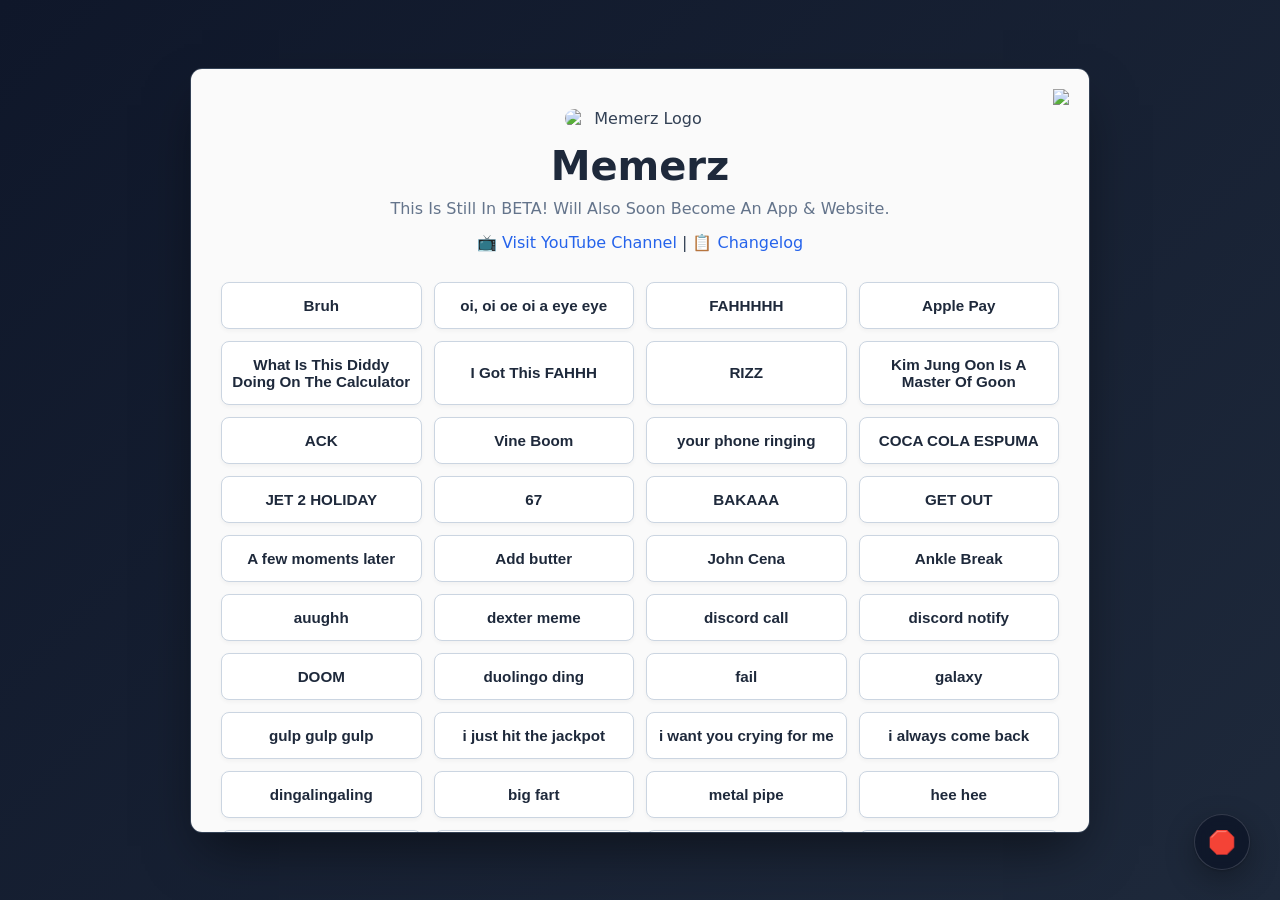
==== commit 75fb1580: "Update index.html" ====
--- a/index.html
+++ b/index.html
@@ -177,6 +177,16 @@
 border-top: 1px solid #e2e8f0;
 }
 
+  .widget img { width: 26px; height: 26px; object-fit: contain; }
+
+        .widget span {
+            font-size: 16px;
+            font-weight: 700;
+            letter-spacing: 0.3px;
+            white-space: nowrap;
+            color: #7a7a7a;
+        }
+
 </style>
 </head>
 <body>
@@ -211,7 +221,7 @@
 <h1 class="title">Memerz</h1>
 <p class="description">This Is Still In BETA! Will Also Soon Become An App & Website.</p>
 <div class="nav-links">
-<a href="https://www.youtube.com/@treatwashere" target="_blank">📺 Visit YouTube Channel</a>
+<a href="https://www.youtube.com/@treatwashere" target="_blank">📺 Visit YouTube Channel</a> |
 <a href="https://memerz-dun.vercel.app/changelog.html" target="_blank">📋 Changelog</a>
 </div>
 </div>
@@ -293,7 +303,9 @@
     Discord
   </a>
 </div>
-
+<div class="widget" id="widget">
+<img src="https://github.com/treatwashere/trustwidget/blob/main/app/assets/trustpilot.png?raw=true" alt="Trustpilot">
+<span id="widget-text">Review us on Trustpilot</span>
 </div>
 
 <!-- Fixed Vercel Floating Button Docks Globally On Page -->
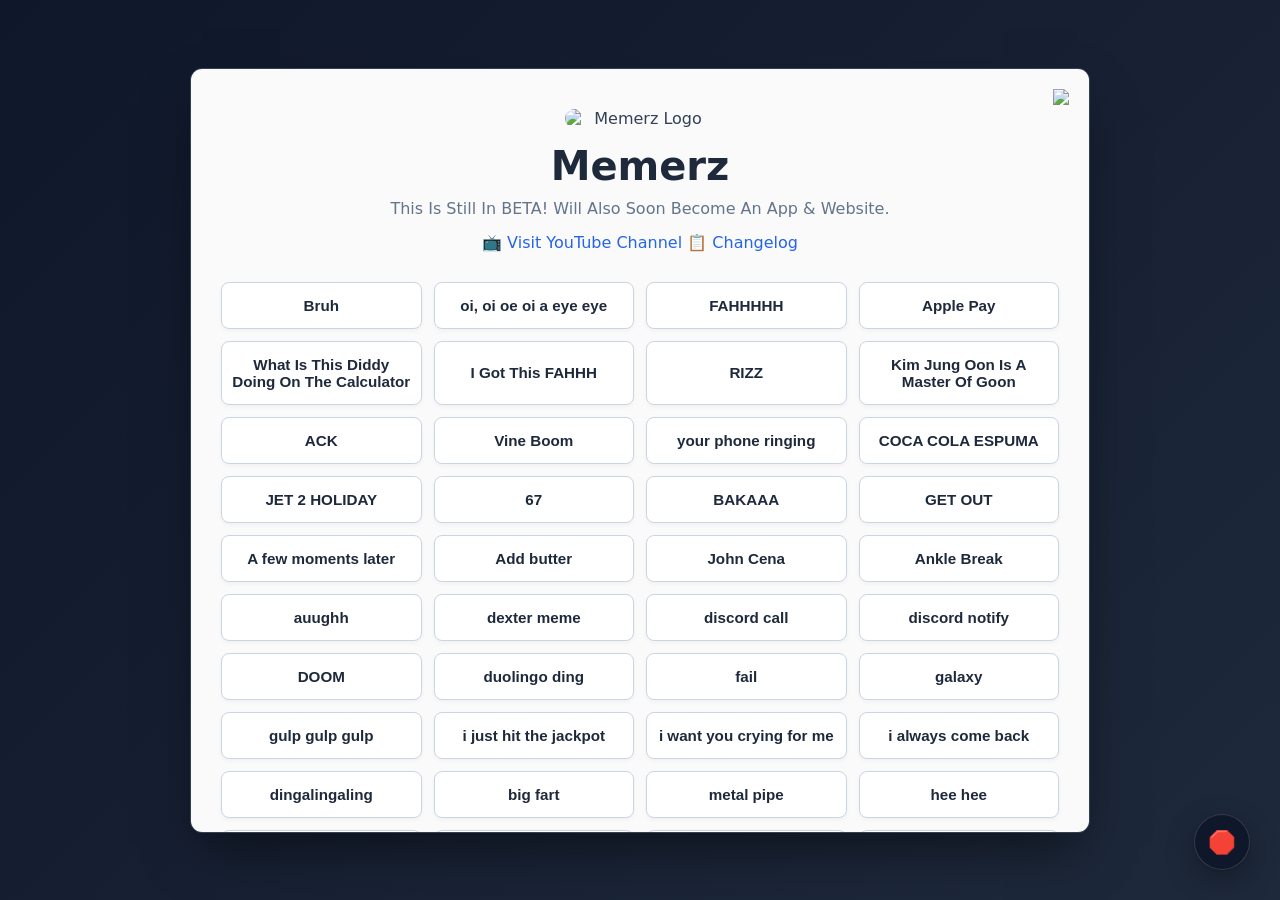
==== commit b8144d8a: "Update index.html" ====
--- a/index.html
+++ b/index.html
@@ -177,16 +177,6 @@
 border-top: 1px solid #e2e8f0;
 }
 
-  .widget img { width: 26px; height: 26px; object-fit: contain; }
-
-        .widget span {
-            font-size: 16px;
-            font-weight: 700;
-            letter-spacing: 0.3px;
-            white-space: nowrap;
-            color: #7a7a7a;
-        }
-
 </style>
 </head>
 <body>
@@ -221,7 +211,7 @@
 <h1 class="title">Memerz</h1>
 <p class="description">This Is Still In BETA! Will Also Soon Become An App & Website.</p>
 <div class="nav-links">
-<a href="https://www.youtube.com/@treatwashere" target="_blank">📺 Visit YouTube Channel</a> |
+<a href="https://www.youtube.com/@treatwashere" target="_blank">📺 Visit YouTube Channel</a>
 <a href="https://memerz-dun.vercel.app/changelog.html" target="_blank">📋 Changelog</a>
 </div>
 </div>
@@ -303,10 +293,6 @@
     Discord
   </a>
 </div>
-<div class="widget" id="widget">
-<img src="https://github.com/treatwashere/trustwidget/blob/main/app/assets/trustpilot.png?raw=true" alt="Trustpilot">
-<span id="widget-text">Review us on Trustpilot</span>
-</div>
 
 <!-- Fixed Vercel Floating Button Docks Globally On Page -->
 <button id="floating-toolbar" class="floating-toolbar" title="Drag to re-position. Click to stop all sounds.">
